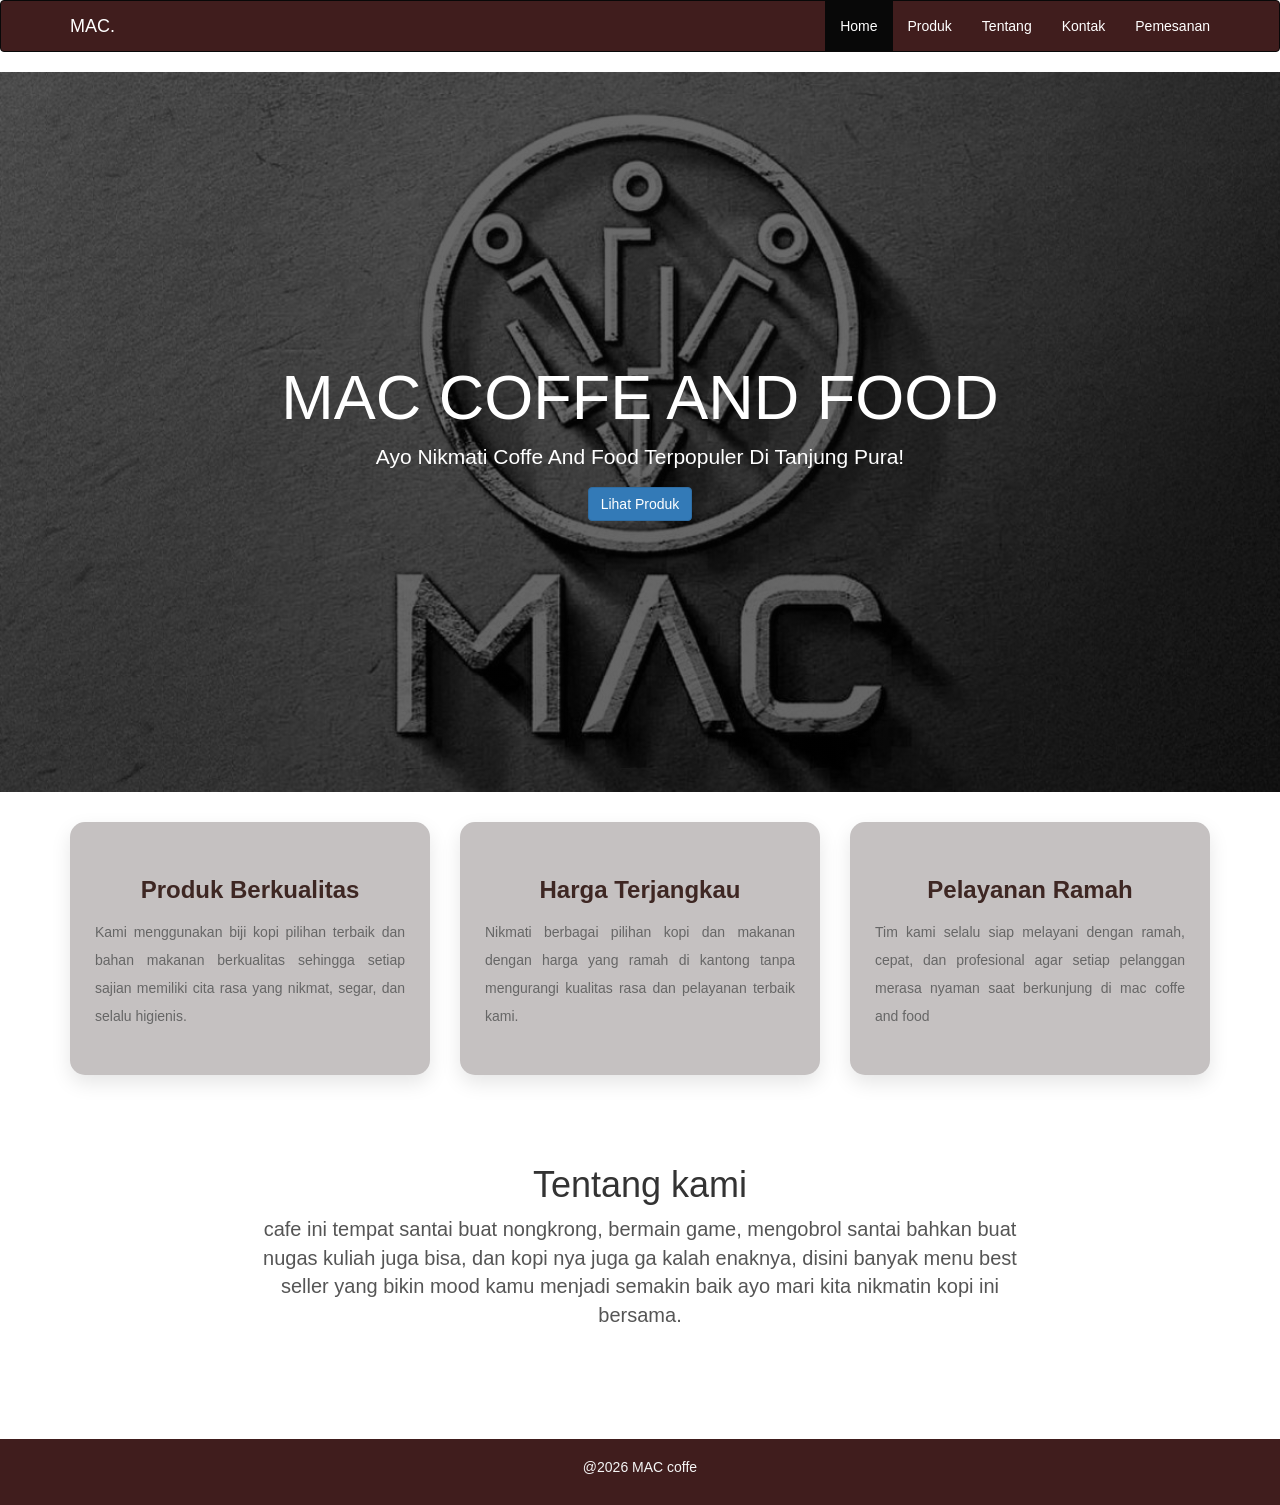
==== index.html @ b4d7e2b1 "buat project web" ====
<!doctype html>
<html>
  <head>
    <title>MAC.</title>
    <link rel="stylesheet" href="bootstrap/css/bootstrap.css" />
    <link rel="stylesheet" href="style.css" />
  </head>
  <body>
    <nav class="navbar navbar-inverse">
      <div class="container">
        <div class="navbar-header">
          <a class="navbar-brand" href="index.html">MAC.</a>
        </div>
        <ul class="nav navbar-nav navbar-right">
          <li class="active"><a href="index.html">Home</a></li>
          <li><a href="produk.html">Produk</a></li>
          <li><a href="tentang.html">Tentang</a></li>
          <li><a href="kontak.html">Kontak</a></li>
          <li><a href="pemesanan.html">Pemesanan</a></li>
        </ul>
      </div>
    </nav>

    <div class="jumbotron text-center hero">
      <div class="container">
        <h1>MAC COFFE AND FOOD</h1>
        <p>Ayo Nikmati Coffe And Food Terpopuler Di Tanjung Pura!</p>
        <a href="produk.html" class="btn btn-primary">Lihat Produk</a>
      </div>
    </div>
    <section class="py-5 bg-light">
      <div class="container">
        <div class="row text-center">
          <!-- Produk Berkualitas -->
          <div class="col-lg-4 col-md-6 mb-4">
            <div class="feature-box">
              <i class="bi bi-cup-hot-fill feature-icon"></i>
              <h3>Produk Berkualitas</h3>
              <p>
                Kami menggunakan biji kopi pilihan terbaik dan bahan makanan
                berkualitas sehingga setiap sajian memiliki cita rasa yang
                nikmat, segar, dan selalu higienis.
              </p>
            </div>
          </div>

          <!-- Harga -->
          <div class="col-lg-4 col-md-6 mb-4">
            <div class="feature-box">
              <i class="bi bi-cash-coin feature-icon"></i>
              <h3>Harga Terjangkau</h3>
              <p>
                Nikmati berbagai pilihan kopi dan makanan dengan harga yang
                ramah di kantong tanpa mengurangi kualitas rasa dan pelayanan
                terbaik kami.
              </p>
            </div>
          </div>

          <!-- Pelayanan Ramah -->
          <div class="col-lg-4 col-md-6 mb-4">
            <div class="feature-box">
              <i class="bi bi-truck feature-icon"></i>
              <h3>Pelayanan Ramah</h3>
              <p>
                Tim kami selalu siap melayani dengan ramah, cepat, dan
                profesional agar setiap pelanggan merasa nyaman saat berkunjung
                di mac coffe and food
              </p>
            </div>
          </div>
        </div>
      </div>
    </section>

    <section class="tentang">
      <h1>Tentang kami</h1>
      <p>
        cafe ini tempat santai buat nongkrong, bermain game, mengobrol santai
        bahkan buat nugas kuliah juga bisa, dan kopi nya juga ga kalah enaknya,
        disini banyak menu best seller yang bikin mood kamu menjadi semakin baik
        ayo mari kita nikmatin kopi ini bersama.
      </p>
    </section>

    <footer class="footer text-center">
      <p>@2026 MAC coffe</p>
    </footer>
    <script src="js/jquery.js"></script>
    <script src="bootstrap/js/bootstrap.min.js"></script>
  </body>
</html>
---- style.css ----
.navbar-inverse .navbar-brand {
  color: white;
}

.navbar-inverse .navbar-nav > li > a {
  color: white;
}

.jumbotron {
  background: #f5f5f5;
}

.navbar-default {
  background: var(--warna-utama);
  border: none;
  box-shadow: 0 2px 10px rgba(0, 0, 0, 0.1);
  position: sticky;
  top: 0;
  z-index: 999;
  margin-bottom: 0;
  min-height: 70px;
}

.navbar {
  background-color: rgb(64, 29, 29);
}

.hero {
  color: white;
  height: 80vh;
  background:
    linear-gradient(rgba(8, 8, 8, 0.6), rgba(0, 0, 0, 0.6)),
    url("images/background.jpeg");

  background-size: cover;
  background-position: center;
  background-repeat: no-repeat;

  display: flex;
  justify-content: center;
  align-items: center;
  text-align: center;
}

.feature-box {
  background: #c5c1c1;
  padding: 35px 25px;
  border-radius: 15px;
  box-shadow: 0 8px 20px rgba(0, 0, 0, 0.1);
  transition: 0.4s;
  height: 100%;
}

.feature-box:hover {
  transform: translateY(-10px);
  box-shadow: 0 12px 30px rgba(0, 0, 0, 0.2);
}

.feature-icon {
  font-size: 55px;
  color: #d4a373;
  margin-bottom: 20px;
}

.feature-box h3 {
  color: #3e2723;
  font-weight: bold;
  margin-bottom: 15px;
}

.feature-box p {
  color: #666;
  line-height: 28px;
  text-align: justify;
}

.tentang {
  padding: 70px 50px;
  text-align: center;
  background: white;
}

.tentang h2 {
  font-size: 40px;
  margin-bottom: 20px;
  color: #0f172a;
}

.tentang p {
  font-size: 20px;
  color: #555;
  max-width: 800px;
  margin: auto;
}
/* ABOUT US */
#about {
  background-color: #f8f9fa;
  padding: 80px 0;
}

#about h2 {
  font-size: 40px;
  font-weight: bold;
  color: #3e2723;
  margin-bottom: 15px;
}

#about h3 {
  color: #5d4037;
  font-weight: 600;
  margin-bottom: 20px;
}

#about p {
  color: #555;
  font-size: 16px;
  line-height: 1.8;
  text-align: justify;
}

#about img {
  border-radius: 15px;
  transition: 0.5s;
}

#about img:hover {
  transform: scale(1.05);
}

#about .btn {
  background-color: #6f4e37;
  color: white;
  border: none;
  padding: 10px 25px;
  margin-top: 10px;
}

#about .btn:hover {
  background-color: #4e342e;
}
.section-title {
  position: relative;
  display: inline-block;
}

.section-title::after {
  content: "";
  width: 80px;
  height: 4px;
  background: #d4a373;
  position: absolute;
  bottom: -10px;
  left: 50%;
  transform: translateX(-50%);
}

/* Footer */

.footer {
  background-color: rgb(64, 29, 29);
  color: #f5f5f5;
  padding: 18px;
  margin-top: 40px;
}
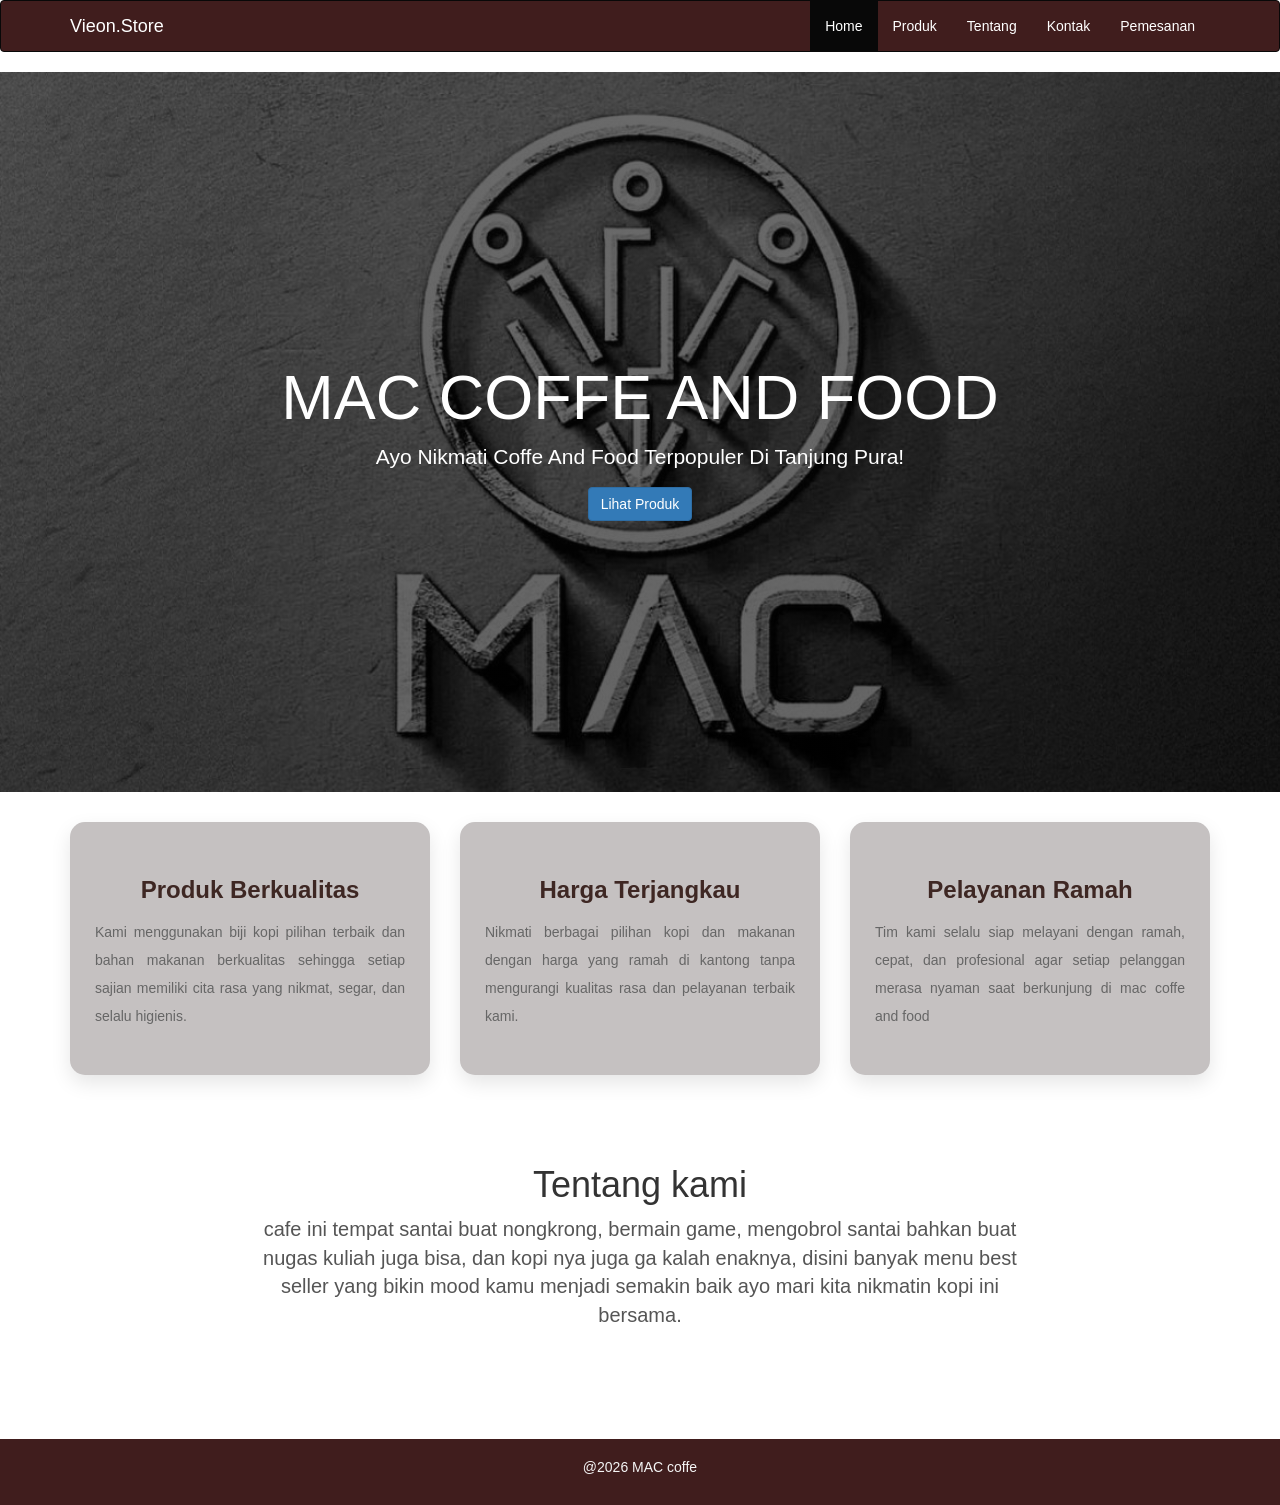
==== commit b4259072: "ubah file index" ====
--- a/index.html
+++ b/index.html
@@ -9,8 +9,17 @@
     <nav class="navbar navbar-inverse">
       <div class="container">
         <div class="navbar-header">
-          <a class="navbar-brand" href="index.html">MAC.</a>
+          <button
+            type="button"
+            class="navbar-toggle collapsed"
+            data-toggle="collapse"
+            data-target="#menu">
+            <span class="icon-bar"></span><span class="icon-bar"></span
+            ><span class="icon-bar"></span>
+          </button>
+          <a class="navbar-brand" href="index.html">Vieon.Store</a>
         </div>
+        <div class="collapse navbar-collapse" id="menu">
         <ul class="nav navbar-nav navbar-right">
           <li class="active"><a href="index.html">Home</a></li>
           <li><a href="produk.html">Produk</a></li>
